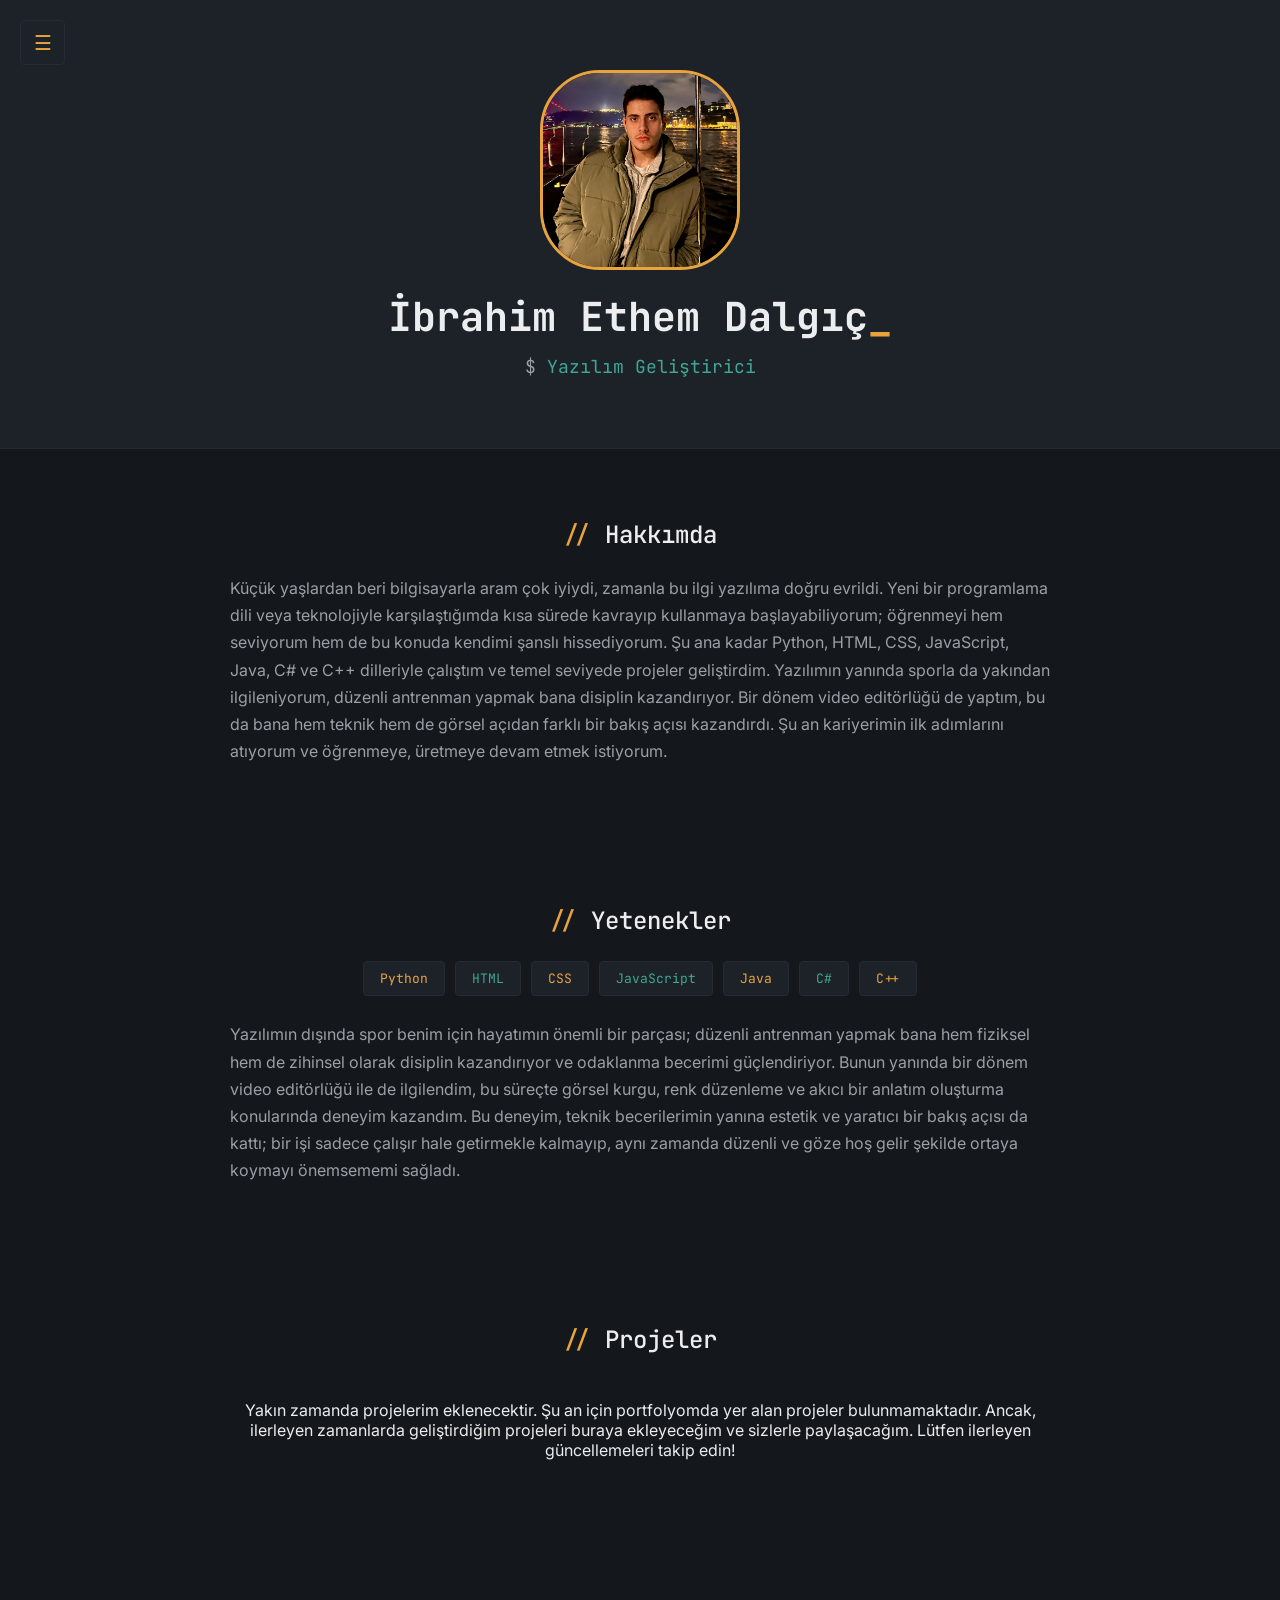
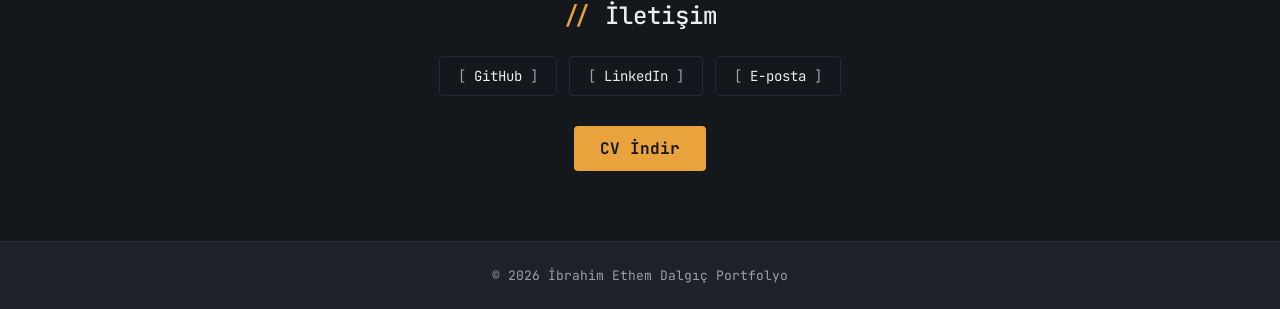
==== index.html @ aa3cfe82 "Rename html/index.html to index.html" ====
<!DOCTYPE html>
<html lang="tr">
<head>
  <meta charset="UTF-8">
  <meta name="viewport" content="width=device-width, initial-scale=1.0">
  <title>İbrahim Ethem Dalgıç - Portfolyo</title>
  <link rel="preconnect" href="https://fonts.googleapis.com">
  <link rel="preconnect" href="https://fonts.gstatic.com" crossorigin>
  <link href="https://fonts.googleapis.com/css2?family=JetBrains+Mono:wght@400;500;700&family=Inter:wght@400;500;600&display=swap" rel="stylesheet">
  <link rel="stylesheet" href="../css/style.css">
</head>
<body>

  <button id="menuButton">☰</button>

  <nav id="sidebar" class="sidebar">
    <ul class="nav-links">
      <li><a href="#hakkimda">Hakkımda</a></li>
      <li><a href="#yetenekler">Yetenekler</a></li>
      <li><a href="#projeler">Projeler</a></li>
      <li><a href="#iletisim">İletişim</a></li>
    </ul>
  </nav>

  <section class="hero">
    <img src="../images/profil.jpeg" alt="profile" class="profile-photo">
    <h1>İbrahim Ethem Dalgıç<span class="cursor">_</span></h1>
    <p>Yazılım Geliştirici</p>
  </section>

  <section id="hakkimda" class="section animate">
    <h2>Hakkımda</h2>
    <p>
      Küçük yaşlardan beri bilgisayarla aram çok iyiydi, zamanla bu ilgi yazılıma doğru evrildi. Yeni bir programlama dili veya teknolojiyle karşılaştığımda kısa sürede kavrayıp kullanmaya başlayabiliyorum; öğrenmeyi hem seviyorum hem de bu konuda kendimi şanslı hissediyorum.

Şu ana kadar Python, HTML, CSS, JavaScript, Java, C# ve C++ dilleriyle çalıştım ve temel seviyede projeler geliştirdim. Yazılımın yanında sporla da yakından ilgileniyorum, düzenli antrenman yapmak bana disiplin kazandırıyor. Bir dönem video editörlüğü de yaptım, bu da bana hem teknik hem de görsel açıdan farklı bir bakış açısı kazandırdı.

Şu an kariyerimin ilk adımlarını atıyorum ve öğrenmeye, üretmeye devam etmek istiyorum.
    </p>
  </section>

  <section id="yetenekler" class="section animate">
    <h2>Yetenekler</h2>
    <div class="skills-list">
      <span class="skill-item">Python</span>
      <span class="skill-item">HTML</span>
      <span class="skill-item">CSS</span>
      <span class="skill-item">JavaScript</span>
      <span class="skill-item">Java</span>
      <span class="skill-item">C#</span>
      <span class="skill-item">C++</span>
    </div>
    <p class="extra-info">
      Yazılımın dışında spor benim için hayatımın önemli bir parçası; düzenli antrenman yapmak bana hem fiziksel hem de zihinsel olarak disiplin kazandırıyor ve odaklanma becerimi güçlendiriyor. Bunun yanında bir dönem video editörlüğü ile de ilgilendim, bu süreçte görsel kurgu, renk düzenleme ve akıcı bir anlatım oluşturma konularında deneyim kazandım. Bu deneyim, teknik becerilerimin yanına estetik ve yaratıcı bir bakış açısı da kattı; bir işi sadece çalışır hale getirmekle kalmayıp, aynı zamanda düzenli ve göze hoş gelir şekilde ortaya koymayı önemsememi sağladı.
    </p>
  </section>

  <section id="projeler" class="section animate">
    <h2>Projeler</h2>
    <div class="projects-container">
      <br>Yakın zamanda projelerim eklenecektir. Şu an için portfolyomda yer alan projeler bulunmamaktadır. Ancak, ilerleyen zamanlarda geliştirdiğim projeleri buraya ekleyeceğim ve sizlerle paylaşacağım. Lütfen ilerleyen güncellemeleri takip edin!
     <!--
      <div class="project-card">
        <h3>Proje Adı 1</h3>
        <p></p>
        <a href="#" target="_blank">Projeyi Gör</a>
      </div>

      <div class="project-card">
        <h3>Proje Adı 2</h3>
        <p></p>
        <a href="#" target="_blank">Projeyi Gör</a>
      </div>

      <div class="project-card">
        <h3>Proje Adı 3</h3>
        <p></p>
        <a href="#" target="_blank">Projeyi Gör</a>
      </div>
                -->
    </div>
  </section>

  <section id="iletisim" class="section animate">
    <h2>İletişim</h2>
    <div class="social-links">
      <a href="https://github.com/ibrahimethemdalgic" target="_blank">GitHub</a>
      <a href="https://linkedin.com/in/ibrahim-ethem-dalgıç/" target="_blank">LinkedIn</a>
      <a href="mailto:ibrahimethemdalgic0@gmail.com">E-posta</a>
    </div>
    <a href="../001_ibrahim_ethem_dalgic_cv.pdf" download class="cv-button">CV İndir</a>
  </section>

  <footer>
    <p>&copy; 2026 İbrahim Ethem Dalgıç Portfolyo</p>
  </footer>

  <button id="topButton">↑</button>

  <script src="../JavaScript/script.js"></script>
</body>
</html>
---- css/style.css ----
:root {
  --bg: #14171c;
  --surface: #1d2128;
  --surface-2: #262b33;
  --amber: #e8a33d;
  --teal: #3fa796;
  --text: #ecedee;
  --muted: #9aa0a6;
  --mono: "JetBrains Mono", monospace;
  --sans: "Inter", Arial, sans-serif;
}

* {
  margin: 0;
  padding: 0;
  box-sizing: border-box;
}

html {
  width: 100%;
  overflow-x: hidden;
}

body {
  width: 100%;
  background-color: var(--bg);
  color: var(--text);
  font-family: var(--sans);
  scroll-behavior: smooth;
  overflow-x: hidden;
}

#menuButton {
  position: fixed;
  top: 20px;
  left: 20px;
  background-color: var(--surface);
  color: var(--amber);
  border: 1px solid var(--surface-2);
  width: 45px;
  height: 45px;
  border-radius: 4px;
  font-size: 20px;
  font-family: var(--mono);
  cursor: pointer;
  z-index: 300;
  transition: border-color 0.2s ease, color 0.2s ease;
}

#menuButton:hover {
  border-color: var(--amber);
}

.sidebar {
  position: fixed;
  top: 0;
  left: 0;
  height: 100vh;
  width: 240px;
  background-color: var(--surface);
  border-right: 1px solid var(--surface-2);
  padding-top: 90px;
  transform: translateX(-100%);
  transition: transform 0.3s ease;
  z-index: 250;
}

.sidebar.open {
  transform: translateX(0);
}

.nav-links {
  list-style: none;
  display: flex;
  flex-direction: column;
  gap: 4px;
  padding: 0 12px;
}

.nav-links a {
  display: block;
  color: var(--muted);
  text-decoration: none;
  font-family: var(--mono);
  font-size: 15px;
  padding: 10px 12px;
  border-left: 2px solid transparent;
  transition: color 0.2s ease, border-color 0.2s ease, background-color 0.2s ease;
}

.nav-links a::before {
  content: "▹ ";
  color: var(--amber);
}

.nav-links a:hover {
  color: var(--text);
  background-color: var(--surface-2);
  border-left: 2px solid var(--amber);
}

.hero {
  width: 100%;
  min-height: 10vh;
  display: flex;
  flex-direction: column;
  justify-content: center;
  align-items: center;
  text-align: center;
  padding: 40px 20px;
  background-color: var(--surface);
  border-bottom: 1px solid var(--surface-2);
}

.profile-photo {
  width: 200px;
  height: 200px;
  border-radius: 30%;
  object-fit: cover;
  border: 3px solid var(--amber);
  margin-bottom: 20px;
  transition: transform 0.3s ease;
}

.profile-photo:hover {
  transform: scale(1.04);
}

.hero h1 {
  font-family: var(--mono);
  font-weight: 700;
  font-size: clamp(26px, 6vw, 40px);
  margin-bottom: 12px;
}

.cursor {
  color: var(--amber);
  animation: blink 1s steps(1) infinite;
}

@keyframes blink {
  50% { opacity: 0; }
}

.hero p {
  font-family: var(--mono);
  font-size: clamp(15px, 4vw, 18px);
  color: var(--teal);
}

.hero p::before {
  content: "$ ";
  color: var(--muted);
}

.section {
  width: 100%;
  padding: 60px 20px;
  max-width: 900px;
  margin: 0 auto;
  text-align: center;
}

.animate {
  opacity: 0;
  transform: translateY(30px);
  transition: opacity 0.6s ease, transform 0.6s ease;
}

.animate.visible {
  opacity: 1;
  transform: translateY(0);
}

.section h2 {
  font-family: var(--mono);
  font-weight: 500;
  font-size: clamp(20px, 5vw, 24px);
  margin-bottom: 25px;
  color: var(--text);
}

.section h2::before {
  content: "// ";
  color: var(--amber);
}

.section p {
  line-height: 1.7;
  color: var(--muted);
  text-align: left;
}

.skills-list {
  display: flex;
  flex-wrap: wrap;
  justify-content: center;
  gap: 10px;
  margin-top: 15px;
}

.skill-item {
  background-color: var(--surface);
  border: 1px solid var(--surface-2);
  padding: 8px 16px;
  border-radius: 4px;
  font-family: var(--mono);
  font-size: 13px;
  white-space: nowrap;
  color: var(--amber);
  transition: transform 0.2s ease, border-color 0.2s ease;
}

.skill-item:nth-child(even) {
  color: var(--teal);
}

.skill-item:hover {
  transform: translateY(-3px);
  border-color: currentColor;
}

.extra-info {
  margin-top: 25px;
}

.projects-container {
  display: flex;
  flex-direction: column;
  gap: 18px;
  margin-top: 25px;
  width: 100%;
}

.project-card {
  background-color: var(--surface);
  border: 1px solid var(--surface-2);
  border-left: 3px solid var(--amber);
  border-radius: 4px;
  padding: 20px;
  width: 100%;
  text-align: left;
  transition: transform 0.25s ease, border-left-color 0.25s ease;
}

.project-card:nth-child(even) {
  border-left-color: var(--teal);
}

.project-card:hover {
  transform: translateY(-4px);
}

.project-card h3 {
  font-family: var(--mono);
  margin-bottom: 10px;
  color: var(--text);
}

.project-card p {
  margin-bottom: 15px;
  color: var(--muted);
}

.project-card a {
  font-family: var(--mono);
  font-size: 14px;
  color: var(--amber);
  text-decoration: none;
}

.project-card a:hover {
  text-decoration: underline;
}

.social-links {
  display: flex;
  flex-wrap: wrap;
  justify-content: center;
  gap: 12px;
  margin-top: 20px;
}

.social-links a {
  color: var(--text);
  text-decoration: none;
  font-family: var(--mono);
  font-size: 14px;
  border: 1px solid var(--surface-2);
  padding: 10px 18px;
  border-radius: 4px;
  text-align: center;
  transition: border-color 0.2s ease, color 0.2s ease;
}

.social-links a::before {
  content: "[ ";
  color: var(--muted);
}

.social-links a::after {
  content: " ]";
  color: var(--muted);
}

.social-links a:hover {
  border-color: var(--amber);
  color: var(--amber);
}

.cv-button {
  display: inline-block;
  margin-top: 30px;
  background-color: var(--amber);
  color: var(--bg);
  text-decoration: none;
  font-family: var(--mono);
  font-weight: 700;
  padding: 12px 26px;
  border-radius: 4px;
  transition: background-color 0.2s ease, transform 0.2s ease;
}

.cv-button:hover {
  background-color: #f4b859;
  transform: scale(1.03);
}

footer {
  width: 100%;
  text-align: center;
  padding: 25px;
  background-color: var(--surface);
  border-top: 1px solid var(--surface-2);
  color: var(--muted);
  font-family: var(--mono);
  font-size: 13px;
}

#topButton {
  position: fixed;
  bottom: 25px;
  right: 25px;
  background-color: var(--amber);
  color: var(--bg);
  border: none;
  width: 45px;
  height: 45px;
  border-radius: 4px;
  font-size: 18px;
  font-family: var(--mono);
  cursor: pointer;
  display: none;
  z-index: 200;
  transition: background-color 0.2s ease, transform 0.2s ease;
}

#topButton:hover {
  background-color: #f4b859;
  transform: scale(1.08);
}

@media (prefers-reduced-motion: reduce) {
  .cursor {
    animation: none;
  }
  .animate {
    transition: none;
    opacity: 1;
    transform: none;
  }
}

@media (min-width: 700px) {
  .section {
    padding: 70px 40px;
  }

  .hero {
    padding: 70px 40px;
  }

  .projects-container {
    flex-direction: row;
    flex-wrap: wrap;
  }

  .project-card {
    flex: 1 1 250px;
  }

  .social-links a {
    width: auto;
  }
}
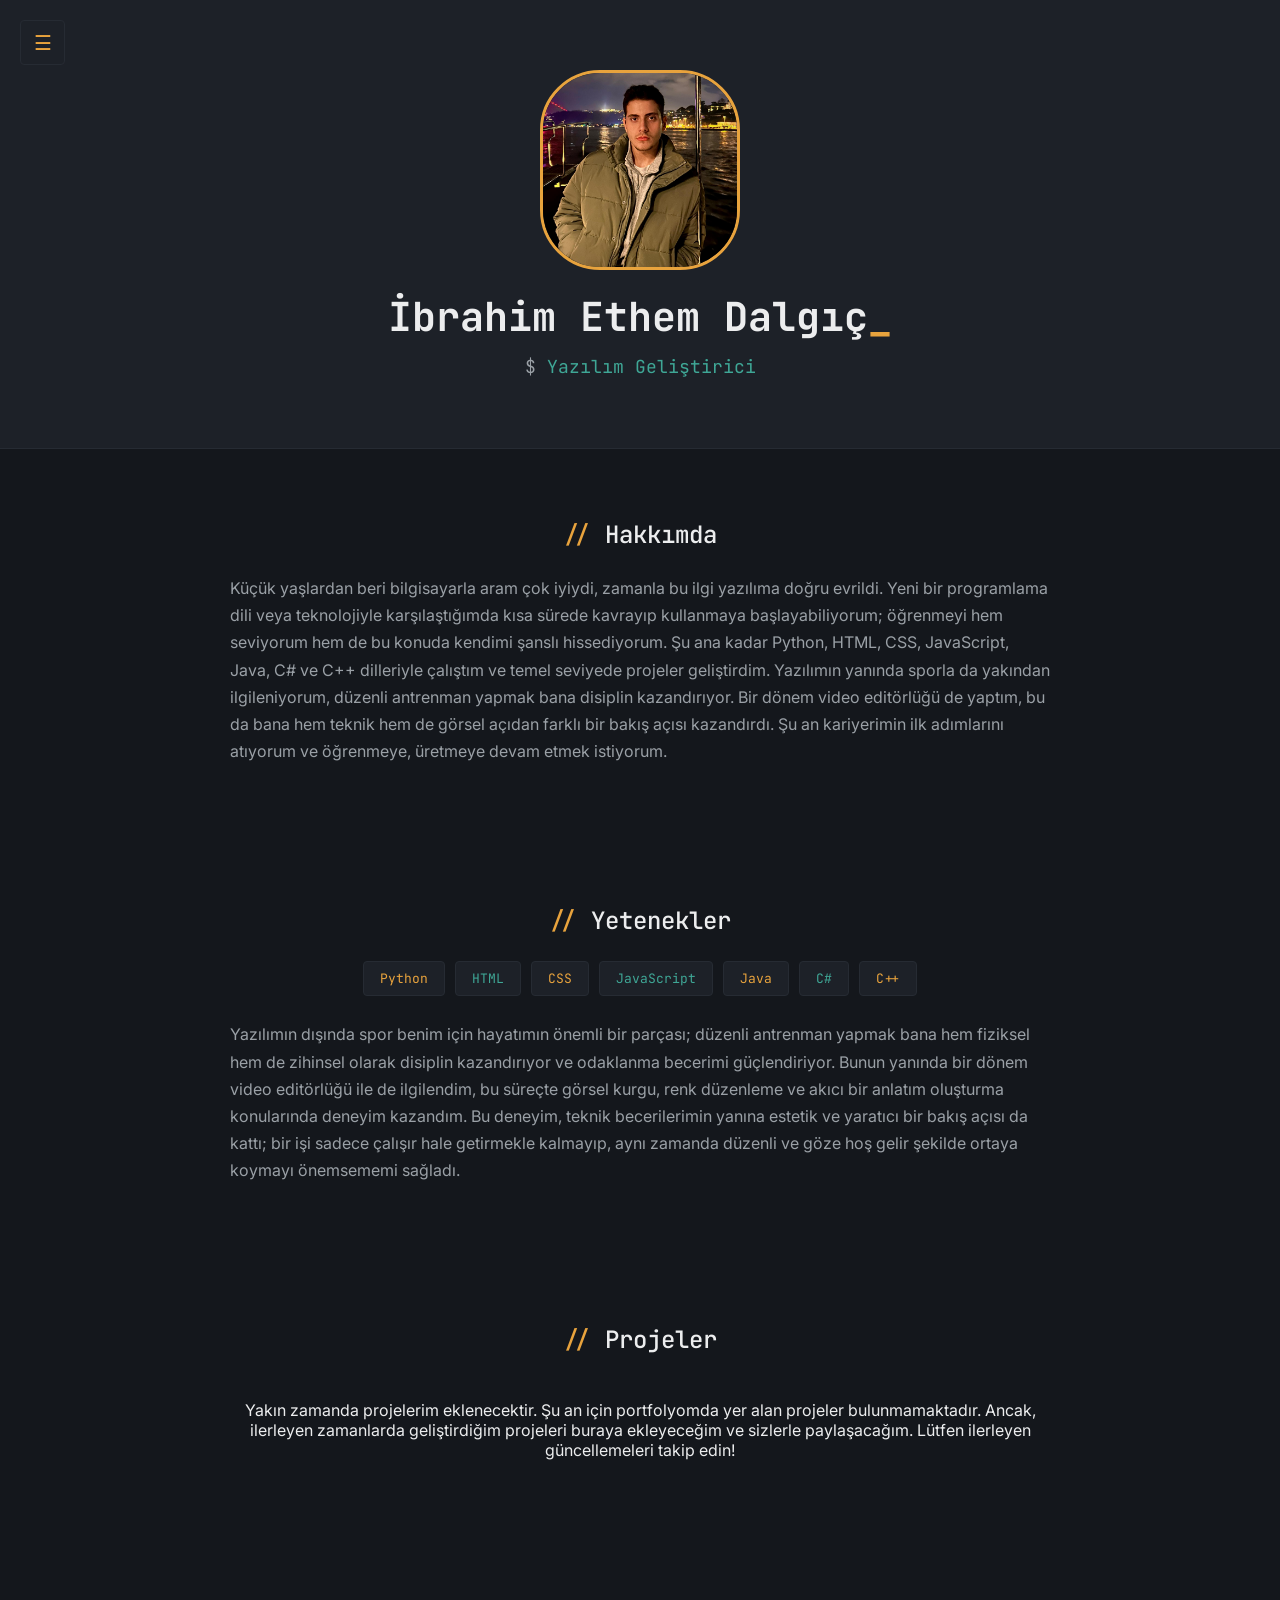
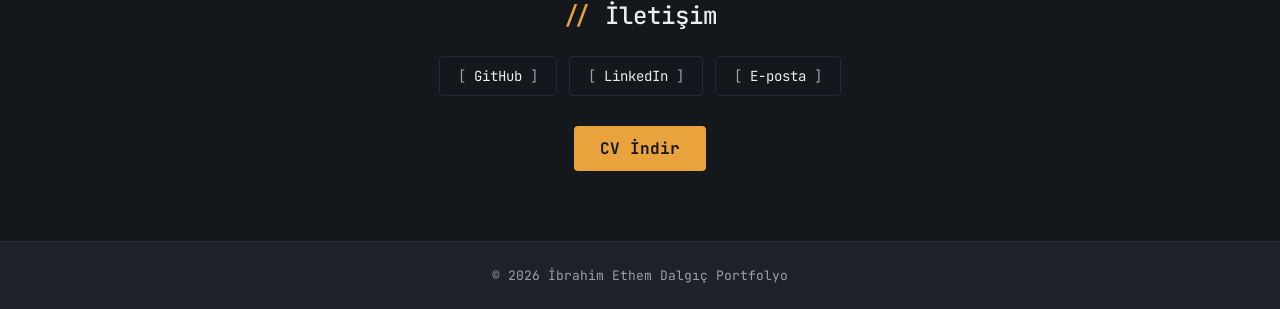
==== commit e4a7e83a: "Update index.html" ====
--- a/index.html
+++ b/index.html
@@ -7,7 +7,7 @@
   <link rel="preconnect" href="https://fonts.googleapis.com">
   <link rel="preconnect" href="https://fonts.gstatic.com" crossorigin>
   <link href="https://fonts.googleapis.com/css2?family=JetBrains+Mono:wght@400;500;700&family=Inter:wght@400;500;600&display=swap" rel="stylesheet">
-  <link rel="stylesheet" href="../css/style.css">
+  <link rel="stylesheet" href="../style.css">
 </head>
 <body>
 
@@ -97,6 +97,6 @@
 
   <button id="topButton">↑</button>
 
-  <script src="../JavaScript/script.js"></script>
+  <script src="../script.js"></script>
 </body>
 </html>
--- a/style.css
+++ b/style.css
@@ -0,0 +1,395 @@
+:root {
+  --bg: #14171c;
+  --surface: #1d2128;
+  --surface-2: #262b33;
+  --amber: #e8a33d;
+  --teal: #3fa796;
+  --text: #ecedee;
+  --muted: #9aa0a6;
+  --mono: "JetBrains Mono", monospace;
+  --sans: "Inter", Arial, sans-serif;
+}
+
+* {
+  margin: 0;
+  padding: 0;
+  box-sizing: border-box;
+}
+
+html {
+  width: 100%;
+  overflow-x: hidden;
+}
+
+body {
+  width: 100%;
+  background-color: var(--bg);
+  color: var(--text);
+  font-family: var(--sans);
+  scroll-behavior: smooth;
+  overflow-x: hidden;
+}
+
+#menuButton {
+  position: fixed;
+  top: 20px;
+  left: 20px;
+  background-color: var(--surface);
+  color: var(--amber);
+  border: 1px solid var(--surface-2);
+  width: 45px;
+  height: 45px;
+  border-radius: 4px;
+  font-size: 20px;
+  font-family: var(--mono);
+  cursor: pointer;
+  z-index: 300;
+  transition: border-color 0.2s ease, color 0.2s ease;
+}
+
+#menuButton:hover {
+  border-color: var(--amber);
+}
+
+.sidebar {
+  position: fixed;
+  top: 0;
+  left: 0;
+  height: 100vh;
+  width: 240px;
+  background-color: var(--surface);
+  border-right: 1px solid var(--surface-2);
+  padding-top: 90px;
+  transform: translateX(-100%);
+  transition: transform 0.3s ease;
+  z-index: 250;
+}
+
+.sidebar.open {
+  transform: translateX(0);
+}
+
+.nav-links {
+  list-style: none;
+  display: flex;
+  flex-direction: column;
+  gap: 4px;
+  padding: 0 12px;
+}
+
+.nav-links a {
+  display: block;
+  color: var(--muted);
+  text-decoration: none;
+  font-family: var(--mono);
+  font-size: 15px;
+  padding: 10px 12px;
+  border-left: 2px solid transparent;
+  transition: color 0.2s ease, border-color 0.2s ease, background-color 0.2s ease;
+}
+
+.nav-links a::before {
+  content: "▹ ";
+  color: var(--amber);
+}
+
+.nav-links a:hover {
+  color: var(--text);
+  background-color: var(--surface-2);
+  border-left: 2px solid var(--amber);
+}
+
+.hero {
+  width: 100%;
+  min-height: 10vh;
+  display: flex;
+  flex-direction: column;
+  justify-content: center;
+  align-items: center;
+  text-align: center;
+  padding: 40px 20px;
+  background-color: var(--surface);
+  border-bottom: 1px solid var(--surface-2);
+}
+
+.profile-photo {
+  width: 200px;
+  height: 200px;
+  border-radius: 30%;
+  object-fit: cover;
+  border: 3px solid var(--amber);
+  margin-bottom: 20px;
+  transition: transform 0.3s ease;
+}
+
+.profile-photo:hover {
+  transform: scale(1.04);
+}
+
+.hero h1 {
+  font-family: var(--mono);
+  font-weight: 700;
+  font-size: clamp(26px, 6vw, 40px);
+  margin-bottom: 12px;
+}
+
+.cursor {
+  color: var(--amber);
+  animation: blink 1s steps(1) infinite;
+}
+
+@keyframes blink {
+  50% { opacity: 0; }
+}
+
+.hero p {
+  font-family: var(--mono);
+  font-size: clamp(15px, 4vw, 18px);
+  color: var(--teal);
+}
+
+.hero p::before {
+  content: "$ ";
+  color: var(--muted);
+}
+
+.section {
+  width: 100%;
+  padding: 60px 20px;
+  max-width: 900px;
+  margin: 0 auto;
+  text-align: center;
+}
+
+.animate {
+  opacity: 0;
+  transform: translateY(30px);
+  transition: opacity 0.6s ease, transform 0.6s ease;
+}
+
+.animate.visible {
+  opacity: 1;
+  transform: translateY(0);
+}
+
+.section h2 {
+  font-family: var(--mono);
+  font-weight: 500;
+  font-size: clamp(20px, 5vw, 24px);
+  margin-bottom: 25px;
+  color: var(--text);
+}
+
+.section h2::before {
+  content: "// ";
+  color: var(--amber);
+}
+
+.section p {
+  line-height: 1.7;
+  color: var(--muted);
+  text-align: left;
+}
+
+.skills-list {
+  display: flex;
+  flex-wrap: wrap;
+  justify-content: center;
+  gap: 10px;
+  margin-top: 15px;
+}
+
+.skill-item {
+  background-color: var(--surface);
+  border: 1px solid var(--surface-2);
+  padding: 8px 16px;
+  border-radius: 4px;
+  font-family: var(--mono);
+  font-size: 13px;
+  white-space: nowrap;
+  color: var(--amber);
+  transition: transform 0.2s ease, border-color 0.2s ease;
+}
+
+.skill-item:nth-child(even) {
+  color: var(--teal);
+}
+
+.skill-item:hover {
+  transform: translateY(-3px);
+  border-color: currentColor;
+}
+
+.extra-info {
+  margin-top: 25px;
+}
+
+.projects-container {
+  display: flex;
+  flex-direction: column;
+  gap: 18px;
+  margin-top: 25px;
+  width: 100%;
+}
+
+.project-card {
+  background-color: var(--surface);
+  border: 1px solid var(--surface-2);
+  border-left: 3px solid var(--amber);
+  border-radius: 4px;
+  padding: 20px;
+  width: 100%;
+  text-align: left;
+  transition: transform 0.25s ease, border-left-color 0.25s ease;
+}
+
+.project-card:nth-child(even) {
+  border-left-color: var(--teal);
+}
+
+.project-card:hover {
+  transform: translateY(-4px);
+}
+
+.project-card h3 {
+  font-family: var(--mono);
+  margin-bottom: 10px;
+  color: var(--text);
+}
+
+.project-card p {
+  margin-bottom: 15px;
+  color: var(--muted);
+}
+
+.project-card a {
+  font-family: var(--mono);
+  font-size: 14px;
+  color: var(--amber);
+  text-decoration: none;
+}
+
+.project-card a:hover {
+  text-decoration: underline;
+}
+
+.social-links {
+  display: flex;
+  flex-wrap: wrap;
+  justify-content: center;
+  gap: 12px;
+  margin-top: 20px;
+}
+
+.social-links a {
+  color: var(--text);
+  text-decoration: none;
+  font-family: var(--mono);
+  font-size: 14px;
+  border: 1px solid var(--surface-2);
+  padding: 10px 18px;
+  border-radius: 4px;
+  text-align: center;
+  transition: border-color 0.2s ease, color 0.2s ease;
+}
+
+.social-links a::before {
+  content: "[ ";
+  color: var(--muted);
+}
+
+.social-links a::after {
+  content: " ]";
+  color: var(--muted);
+}
+
+.social-links a:hover {
+  border-color: var(--amber);
+  color: var(--amber);
+}
+
+.cv-button {
+  display: inline-block;
+  margin-top: 30px;
+  background-color: var(--amber);
+  color: var(--bg);
+  text-decoration: none;
+  font-family: var(--mono);
+  font-weight: 700;
+  padding: 12px 26px;
+  border-radius: 4px;
+  transition: background-color 0.2s ease, transform 0.2s ease;
+}
+
+.cv-button:hover {
+  background-color: #f4b859;
+  transform: scale(1.03);
+}
+
+footer {
+  width: 100%;
+  text-align: center;
+  padding: 25px;
+  background-color: var(--surface);
+  border-top: 1px solid var(--surface-2);
+  color: var(--muted);
+  font-family: var(--mono);
+  font-size: 13px;
+}
+
+#topButton {
+  position: fixed;
+  bottom: 25px;
+  right: 25px;
+  background-color: var(--amber);
+  color: var(--bg);
+  border: none;
+  width: 45px;
+  height: 45px;
+  border-radius: 4px;
+  font-size: 18px;
+  font-family: var(--mono);
+  cursor: pointer;
+  display: none;
+  z-index: 200;
+  transition: background-color 0.2s ease, transform 0.2s ease;
+}
+
+#topButton:hover {
+  background-color: #f4b859;
+  transform: scale(1.08);
+}
+
+@media (prefers-reduced-motion: reduce) {
+  .cursor {
+    animation: none;
+  }
+  .animate {
+    transition: none;
+    opacity: 1;
+    transform: none;
+  }
+}
+
+@media (min-width: 700px) {
+  .section {
+    padding: 70px 40px;
+  }
+
+  .hero {
+    padding: 70px 40px;
+  }
+
+  .projects-container {
+    flex-direction: row;
+    flex-wrap: wrap;
+  }
+
+  .project-card {
+    flex: 1 1 250px;
+  }
+
+  .social-links a {
+    width: auto;
+  }
+}
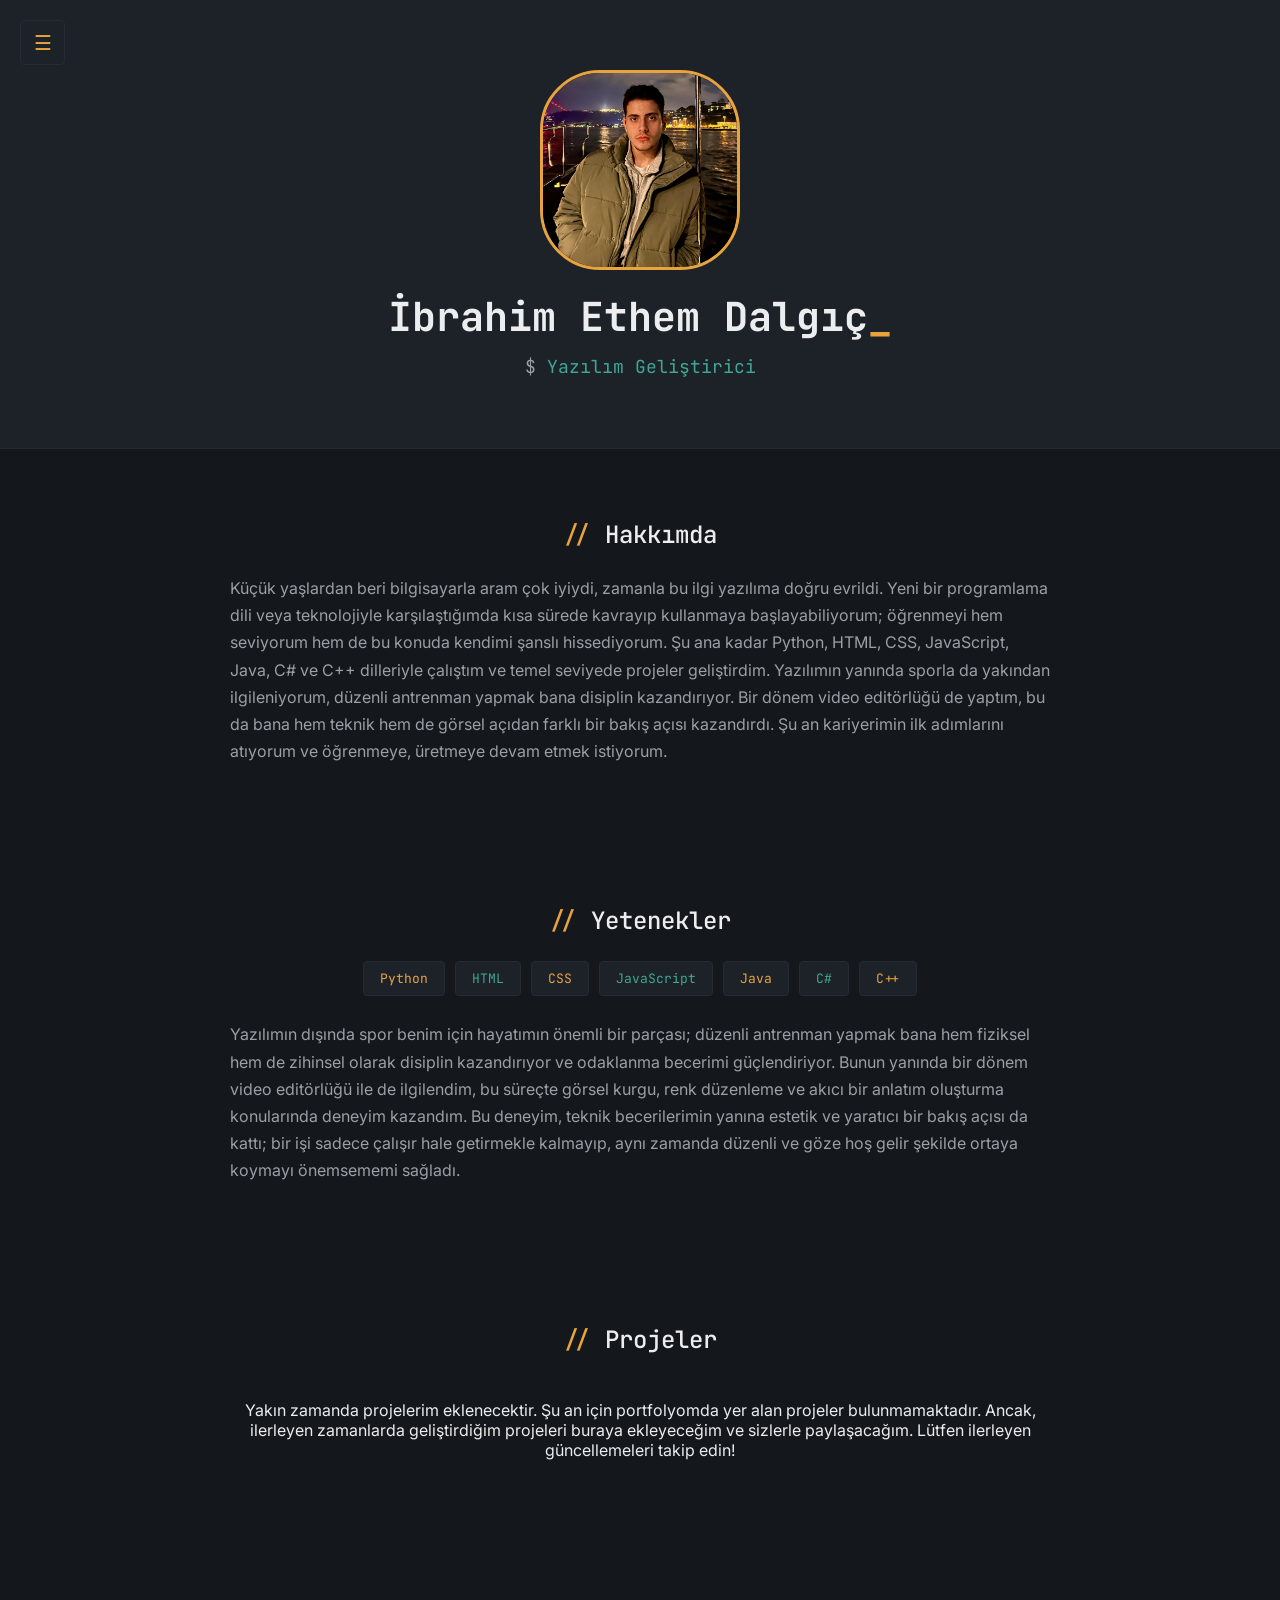
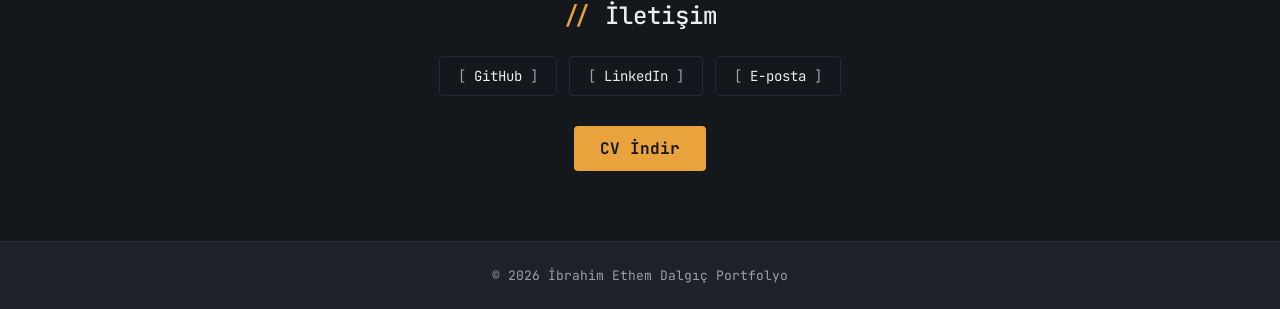
==== commit cdbdff16: "Update index.html" ====
--- a/index.html
+++ b/index.html
@@ -7,7 +7,7 @@
   <link rel="preconnect" href="https://fonts.googleapis.com">
   <link rel="preconnect" href="https://fonts.gstatic.com" crossorigin>
   <link href="https://fonts.googleapis.com/css2?family=JetBrains+Mono:wght@400;500;700&family=Inter:wght@400;500;600&display=swap" rel="stylesheet">
-  <link rel="stylesheet" href="../style.css">
+  <link rel="stylesheet" href="style.css">
 </head>
 <body>
 
@@ -23,7 +23,7 @@
   </nav>
 
   <section class="hero">
-    <img src="../images/profil.jpeg" alt="profile" class="profile-photo">
+    <img src="images/profil.jpeg" alt="profile" class="profile-photo">
     <h1>İbrahim Ethem Dalgıç<span class="cursor">_</span></h1>
     <p>Yazılım Geliştirici</p>
   </section>
@@ -88,7 +88,7 @@
       <a href="https://linkedin.com/in/ibrahim-ethem-dalgıç/" target="_blank">LinkedIn</a>
       <a href="mailto:ibrahimethemdalgic0@gmail.com">E-posta</a>
     </div>
-    <a href="../001_ibrahim_ethem_dalgic_cv.pdf" download class="cv-button">CV İndir</a>
+    <a href="001_ibrahim_ethem_dalgic_cv.pdf" download class="cv-button">CV İndir</a>
   </section>
 
   <footer>
@@ -97,6 +97,6 @@
 
   <button id="topButton">↑</button>
 
-  <script src="../script.js"></script>
+  <script src="script.js"></script>
 </body>
 </html>
